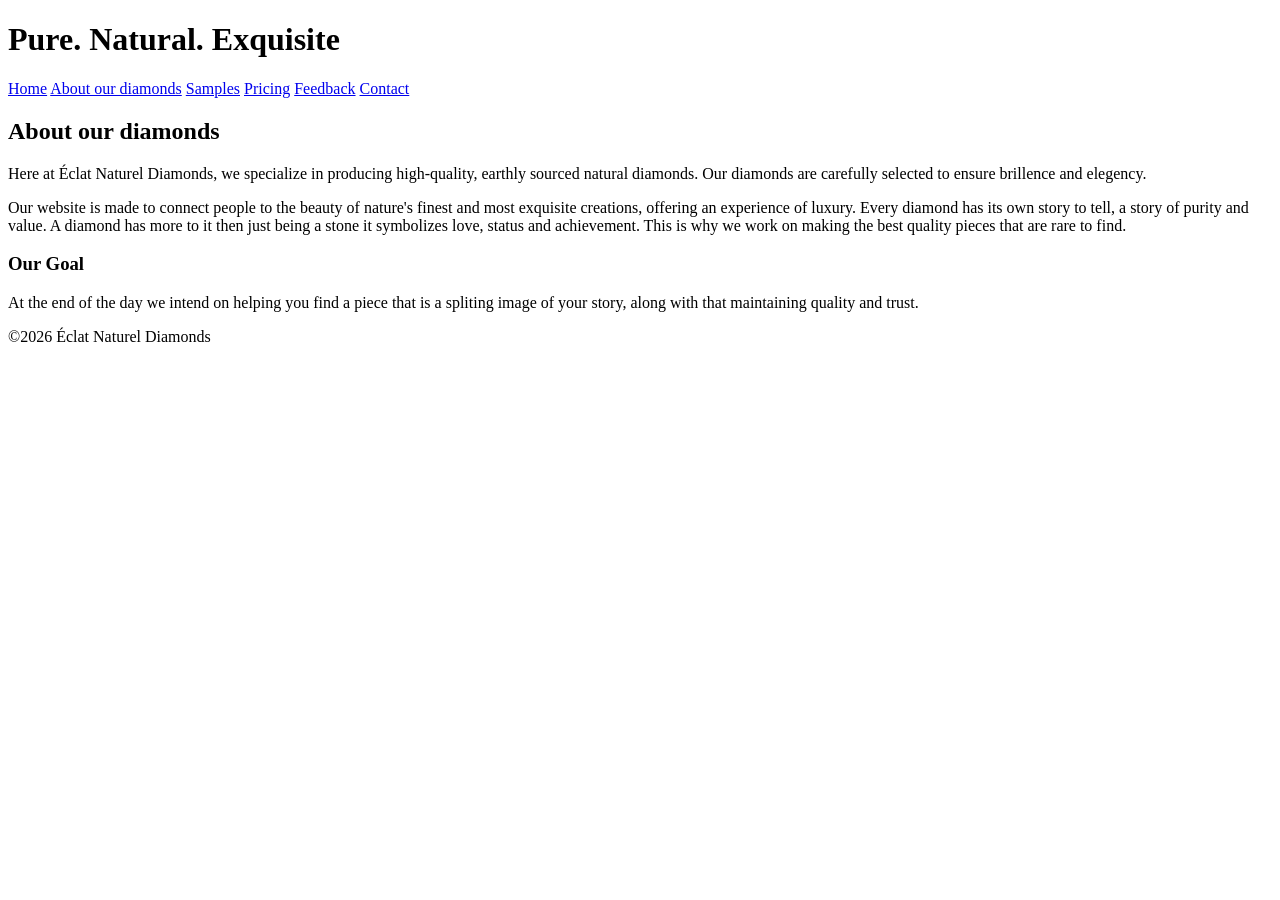
==== about.html @ 4e054546 "Add files via upload" ====
<!DOCTYPE html>
<html lang="en">
<head>
    <meta charset="UTF-8">
    <meta name="viewport" content="width=device-width, initial-scale=1.0">
    <title>About our diamonds</title>
</head>
<body>
    <header>
        <h1>Pure. Natural. Exquisite</h1>
        <nav>
            <a href="index.html">Home</a>
            <a href="about.html">About our diamonds</a>
            <a href="gallery.html">Samples</a>
            <a href="shop.html">Pricing</a>
            <a href="review.html">Feedback</a>
            <a href="contact.html">Contact</a>
        </nav>
    </header>
    
    <main>
        <h2>About our diamonds</h2>
        <p>
           Here at Éclat Naturel Diamonds, we specialize in producing high-quality, earthly sourced natural diamonds. Our diamonds are carefully selected to ensure brillence and elegency.
        </p>

        <p>Our website is made to connect people to the beauty of nature's finest and most exquisite creations, offering an experience of luxury. Every diamond has its own story to tell, a story of purity and value. A diamond has more to it then just being a stone it symbolizes love, status and achievement. This is why we work on making the best quality pieces that are rare to find. </p>

        <h3>Our Goal</h3>
        <p>
            At the end of the day we intend on helping you find a piece that is a spliting image of your story, along with that maintaining quality and trust.
        </p>
    </main>
    <footer>
        <p>&copy;2026 Éclat Naturel Diamonds </p>
    </footer>
</body>
</html>
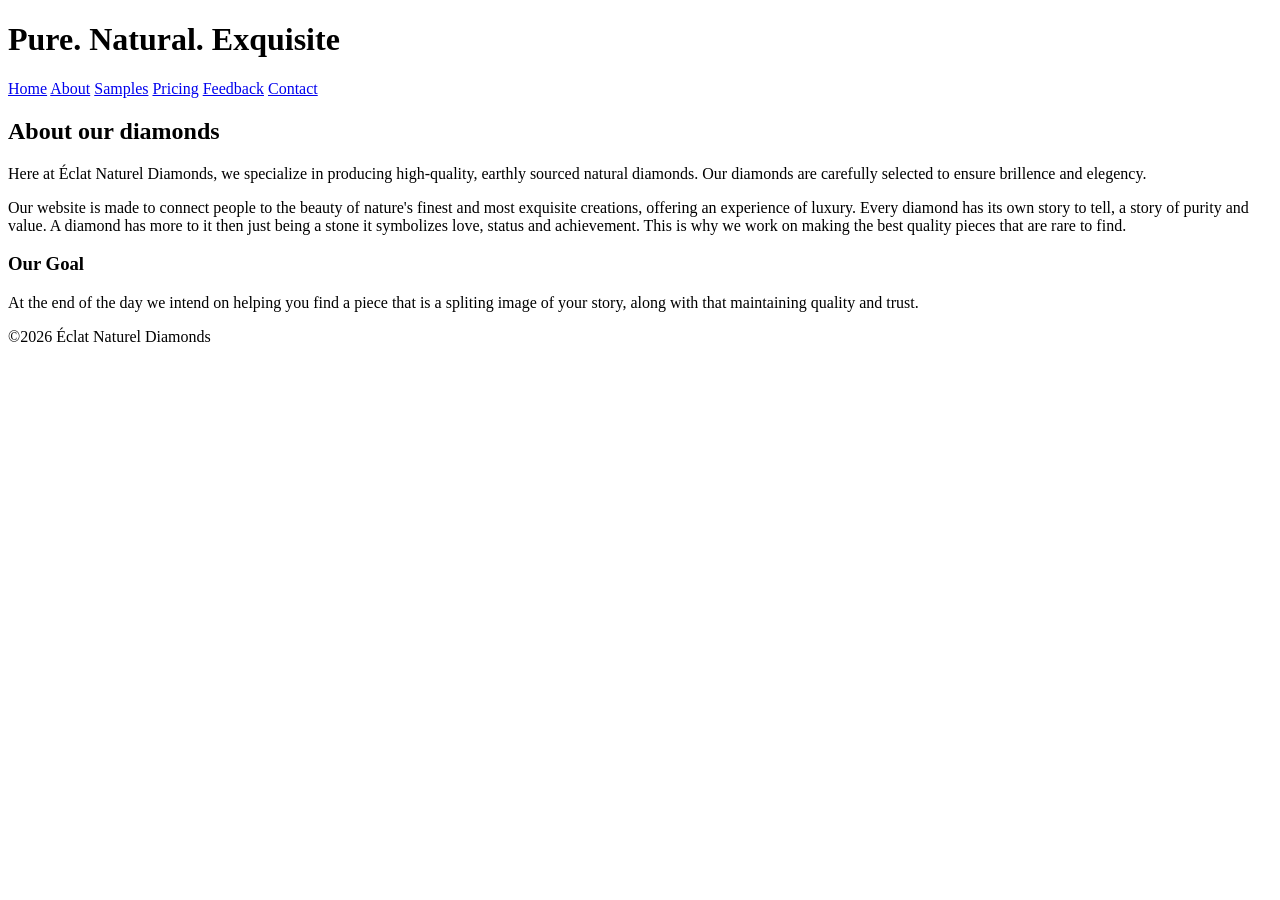
==== commit f0dd276a: "Initial commit: Added all pages and fixed project structure" ====
--- a/about.html
+++ b/about.html
@@ -10,7 +10,7 @@
         <h1>Pure. Natural. Exquisite</h1>
         <nav>
             <a href="index.html">Home</a>
-            <a href="about.html">About our diamonds</a>
+            <a href="about.html">About</a>
             <a href="gallery.html">Samples</a>
             <a href="shop.html">Pricing</a>
             <a href="review.html">Feedback</a>
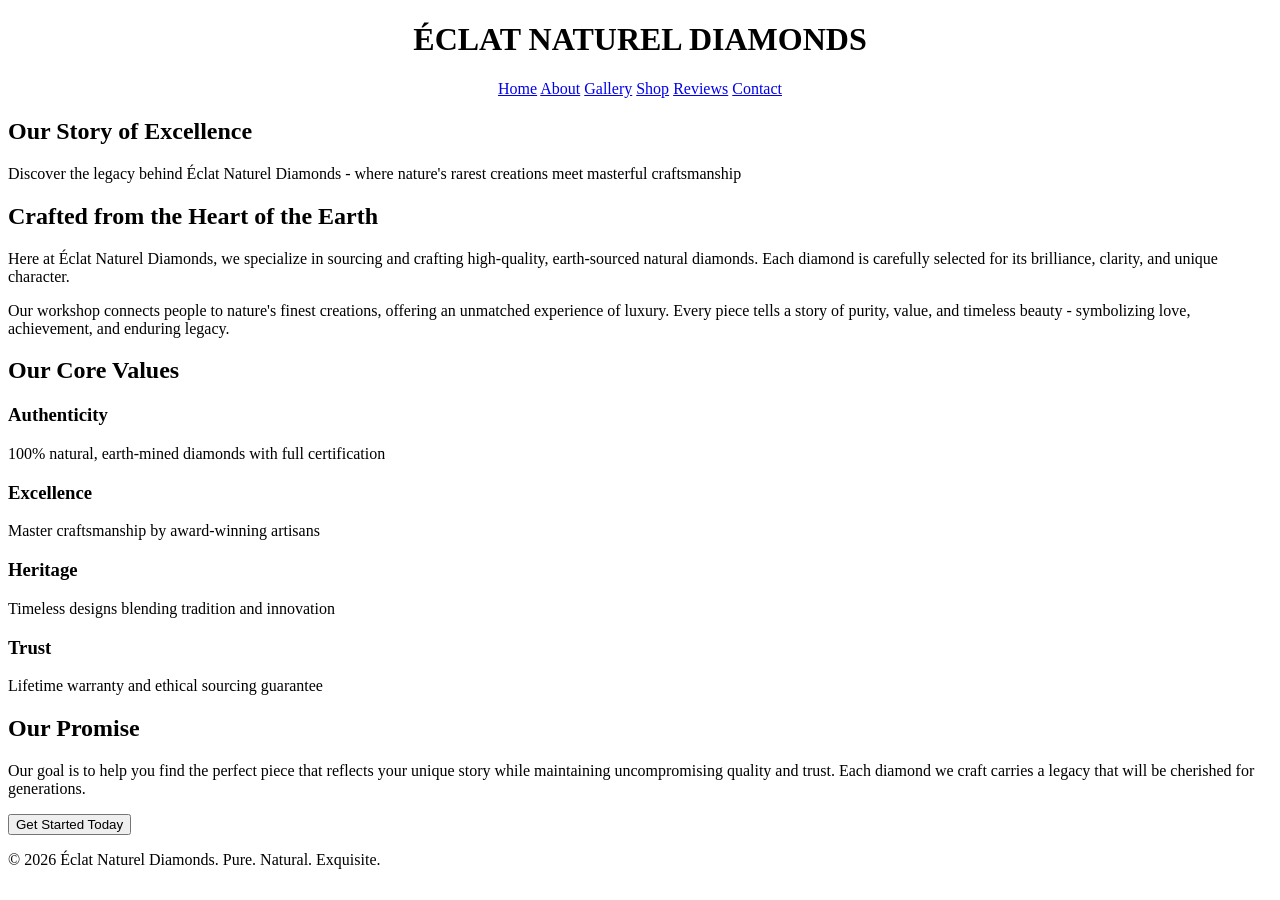
==== commit 8a78b736: "Add files via upload" ====
--- a/about.html
+++ b/about.html
@@ -3,36 +3,69 @@
 <head>
     <meta charset="UTF-8">
     <meta name="viewport" content="width=device-width, initial-scale=1.0">
-    <title>About our diamonds</title>
+    <title>About - Éclat Naturel Diamonds</title>
+    <link rel="stylesheet" href="style.css">
 </head>
 <body>
     <header>
-        <h1>Pure. Natural. Exquisite</h1>
+        <center>
+        <h1>ÉCLAT NATUREL DIAMONDS</h1>
+        </center>
         <nav>
+            <center>
             <a href="index.html">Home</a>
             <a href="about.html">About</a>
-            <a href="gallery.html">Samples</a>
-            <a href="shop.html">Pricing</a>
-            <a href="review.html">Feedback</a>
+            <a href="gallery.html">Gallery</a>
+            <a href="shop.html">Shop</a>
+            <a href="review.html">Reviews</a>
             <a href="contact.html">Contact</a>
+            </center>
         </nav>
     </header>
     
-    <main>
-        <h2>About our diamonds</h2>
-        <p>
-           Here at Éclat Naturel Diamonds, we specialize in producing high-quality, earthly sourced natural diamonds. Our diamonds are carefully selected to ensure brillence and elegency.
-        </p>
+    <main class="container">
+        <section class="hero fade-in">
+            <h1 class="section-title">Our Story of Excellence</h1>
+            <p>Discover the legacy behind Éclat Naturel Diamonds - where nature's rarest creations meet masterful craftsmanship</p>
+        </section>
 
-        <p>Our website is made to connect people to the beauty of nature's finest and most exquisite creations, offering an experience of luxury. Every diamond has its own story to tell, a story of purity and value. A diamond has more to it then just being a stone it symbolizes love, status and achievement. This is why we work on making the best quality pieces that are rare to find. </p>
+        <section class="about-story fade-in">
+            <h2 class="section-title">Crafted from the Heart of the Earth</h2>
+            <p>Here at Éclat Naturel Diamonds, we specialize in sourcing and crafting high-quality, earth-sourced natural diamonds. Each diamond is carefully selected for its brilliance, clarity, and unique character.</p>
+            <p>Our workshop connects people to nature's finest creations, offering an unmatched experience of luxury. Every piece tells a story of purity, value, and timeless beauty - symbolizing love, achievement, and enduring legacy.</p>
+        </section>
 
-        <h3>Our Goal</h3>
-        <p>
-            At the end of the day we intend on helping you find a piece that is a spliting image of your story, along with that maintaining quality and trust.
-        </p>
+        <section class="values fade-in">
+            <h2 class="section-title">Our Core Values</h2>
+            <div class="products">
+                <div class="product">
+                    <h3>Authenticity</h3>
+                    <p>100% natural, earth-mined diamonds with full certification</p>
+                </div>
+                <div class="product">
+                    <h3>Excellence</h3>
+                    <p>Master craftsmanship by award-winning artisans</p>
+                </div>
+                <div class="product">
+                    <h3>Heritage</h3>
+                    <p>Timeless designs blending tradition and innovation</p>
+                </div>
+                <div class="product">
+                    <h3>Trust</h3>
+                    <p>Lifetime warranty and ethical sourcing guarantee</p>
+                </div>
+            </div>
+        </section>
+
+        <section class="our-goal fade-in">
+            <h2 class="section-title">Our Promise</h2>
+            <p>Our goal is to help you find the perfect piece that reflects your unique story while maintaining uncompromising quality and trust. Each diamond we craft carries a legacy that will be cherished for generations.</p>
+            <a href="contact.html"><button>Get Started Today</button></a>
+        </section>
     </main>
+
     <footer>
-        <p>&copy;2026 Éclat Naturel Diamonds </p>
+        <p>&copy; 2026 Éclat Naturel Diamonds. Pure. Natural. Exquisite.</p>
     </footer>
 </body>
-</html>+</html>
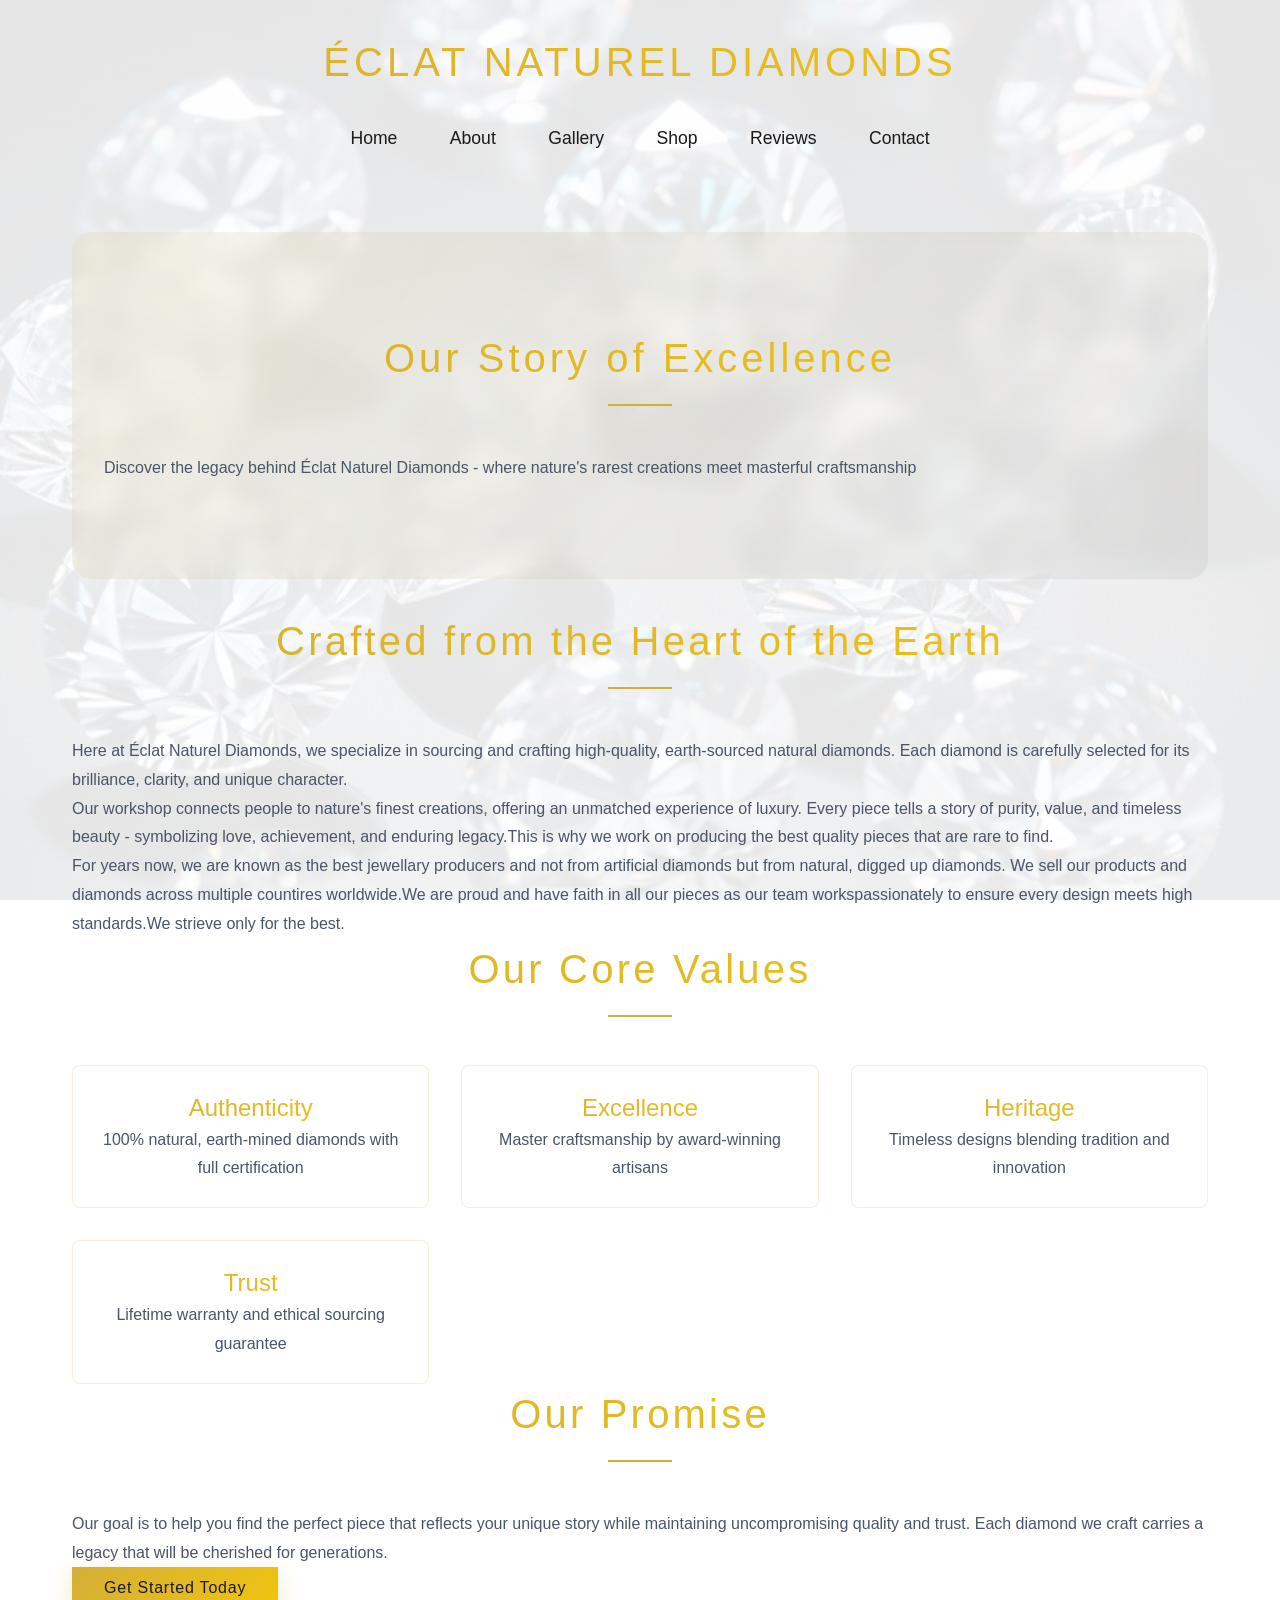
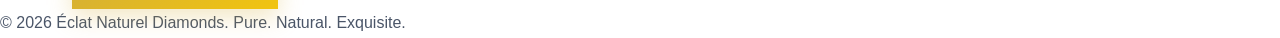
==== commit 1253839e: "Updated About page" ====
--- a/about.html
+++ b/about.html
@@ -32,7 +32,8 @@
         <section class="about-story fade-in">
             <h2 class="section-title">Crafted from the Heart of the Earth</h2>
             <p>Here at Éclat Naturel Diamonds, we specialize in sourcing and crafting high-quality, earth-sourced natural diamonds. Each diamond is carefully selected for its brilliance, clarity, and unique character.</p>
-            <p>Our workshop connects people to nature's finest creations, offering an unmatched experience of luxury. Every piece tells a story of purity, value, and timeless beauty - symbolizing love, achievement, and enduring legacy.</p>
+            <p>Our workshop connects people to nature's finest creations, offering an unmatched experience of luxury. Every piece tells a story of purity, value, and timeless beauty - symbolizing love, achievement, and enduring legacy.This is why we work on producing the best quality pieces that are rare to find.</p>
+            <p>For years now, we are known as the best jewellary producers and not from artificial diamonds but from natural, digged up diamonds. We sell our products and diamonds across multiple countires worldwide.We are proud and have faith in all our pieces as our team workspassionately to ensure every design meets high standards.We strieve only for the best.</p>
         </section>
 
         <section class="values fade-in">
--- a/style.css
+++ b/style.css
@@ -0,0 +1,452 @@
+:root {
+  --font-size: 16px;
+  --background: #ffffff;
+  --foreground: #1a1a1a;
+  --border: rgba(0, 0, 0, 0.1);
+  --gold: #D4AF37;
+}
+
+* {
+  margin: 0;
+  padding: 0;
+  box-sizing: border-box;
+}
+
+html {
+  font-size: var(--font-size);
+  scroll-behavior: smooth;
+}
+
+body {
+  font-family: -apple-system, BlinkMacSystemFont, 'Segoe UI', 'Roboto', 'Helvetica', 'Arial', sans-serif;
+  background: var(--background);
+  color: var(--foreground);
+  line-height: 1.6;
+}
+
+h1 {
+  font-size: 2.5rem;
+  font-weight: 300;
+  line-height: 1.5;
+  letter-spacing: 0.1em;
+}
+
+h2 {
+  font-size: 2rem;
+  font-weight: 300;
+  line-height: 1.5;
+  letter-spacing: 0.08em;
+}
+
+h3 {
+  font-size: 1.5rem;
+  font-weight: 400;
+  line-height: 1.5;
+}
+
+h4 {
+  font-size: 1.125rem;
+  font-weight: 500;
+  line-height: 1.5;
+}
+
+p {
+  font-size: 1rem;
+  font-weight: 300;
+  line-height: 1.8;
+  color: #4a5568;
+}
+
+
+a {
+  color: inherit;
+  text-decoration: none;
+  transition: color 0.3s ease;
+}
+
+a:hover {
+  color: var(--gold);
+}
+
+
+.container {
+  max-width: 1200px;
+  margin: 0 auto;
+  padding: 0 1.5rem;
+}
+
+
+.gold-line {
+  width: 4rem;
+  height: 1px;
+  background-color: var(--gold);
+  margin: 0 auto;
+}
+
+
+button {
+  font-size: 1rem;
+  font-weight: 500;
+  padding: 0.75rem 2rem;
+  border: 2px solid var(--gold);
+  background: transparent;
+  color: var(--foreground);
+  cursor: pointer;
+  transition: all 0.3s ease;
+  letter-spacing: 0.05em;
+}
+
+button:hover {
+  background: var(--gold);
+  color: white;
+}
+
+
+input, textarea {
+  font-size: 1rem;
+  font-weight: 300;
+  padding: 0.75rem;
+  border: 1px solid var(--border);
+  background: #f8f8f8;
+  width: 100%;
+}
+
+input:focus, textarea:focus {
+  outline: 2px solid var(--gold);
+  outline-offset: 2px;
+}
+
+
+header {
+  padding: 2rem 0;
+  text-align: center;
+}
+
+header h1 {
+  margin-bottom: 1rem;
+}
+
+nav {
+  padding: 1rem 0;
+}
+
+nav a {
+  margin: 0 1.5rem;
+  font-weight: 500;
+  font-size: 1.1rem;
+}
+
+
+main {
+  min-height: 80vh;
+  padding: 4rem 0;
+}
+
+.container {
+  max-width: 1200px;
+  margin: 0 auto;
+  padding: 0 2rem;
+}
+
+
+.section-title {
+  text-align: center;
+  margin-bottom: 3rem;
+  position: relative;
+}
+
+.section-title::after {
+  content: '';
+  display: block;
+  width: 4rem;
+  height: 2px;
+  background: var(--gold);
+  margin: 1rem auto 0;
+}
+
+
+.products,
+.gallery-grid {
+  display: grid;
+  grid-template-columns: repeat(auto-fit, minmax(300px, 1fr));
+  gap: 2rem;
+  margin-top: 2rem;
+}
+
+.product,
+.gallery-item {
+  text-align: center;
+  padding: 1.5rem;
+  border: 1px solid var(--border);
+  border-radius: 8px;
+  transition: all 0.3s ease;
+}
+
+.product:hover,
+.gallery-item:hover {
+  box-shadow: 0 10px 30px rgba(212, 175, 55, 0.2);
+  transform: translateY(-5px);
+}
+
+.product img,
+.gallery-item img {
+  width: 100%;
+  height: 250px;
+  object-fit: cover;
+  border-radius: 4px;
+  margin-bottom: 1rem;
+}
+
+
+img {
+  max-width: 100%;
+  height: auto;
+}
+
+
+.reviews {
+  display: grid;
+  grid-template-columns: repeat(auto-fit, minmax(350px, 1fr));
+  gap: 2rem;
+  margin: 4rem 0;
+}
+
+.card {
+  background: white;
+  padding: 2rem;
+  border-radius: 12px;
+  box-shadow: 0 5px 20px rgba(0,0,0,0.08);
+  border-left: 4px solid var(--gold);
+}
+
+.starts,
+.stars {
+  color: var(--gold);
+  font-size: 1.5rem;
+  margin-bottom: 1rem;
+}
+
+.author {
+  font-style: italic;
+  color: #666;
+  margin-top: 1rem;
+}
+
+
+.stats {
+  display: flex;
+  justify-content: center;
+  gap: 3rem;
+  margin: 3rem 0;
+  text-align: center;
+}
+
+.stats div {
+  padding: 2rem;
+}
+
+.stats h2 {
+  font-size: 2.5rem;
+  color: var(--gold);
+}
+
+
+.cta {
+  text-align: center;
+  padding: 4rem 0;
+  background: linear-gradient(135deg, #f8f7f5 0%, #fff 100%);
+}
+
+.btm {
+  display: inline-block;
+  background: var(--gold);
+  color: white;
+  padding: 1rem 3rem;
+  border-radius: 50px;
+  font-weight: 600;
+  margin-top: 1rem;
+  box-shadow: 0 10px 30px rgba(212, 175, 55, 0.3);
+}
+
+
+form {
+  max-width: 600px;
+  margin: 2rem auto;
+  padding: 2rem;
+  background: #f8f8f8;
+  border-radius: 12px;
+}
+
+label {
+  display: block;
+  margin-bottom: 0.5rem;
+  font-weight: 500;
+}
+
+
+body {
+  background-image: linear-gradient(rgba(255,255,255,0.9), rgba(255,255,255,0.9)), url('pics for web/diamond1.jpg');
+  background-size: cover;
+  background-attachment: fixed;
+  background-position: center;
+}
+
+.hero {
+  background: linear-gradient(135deg, rgba(212, 175, 55, 0.1) 0%, rgba(26, 26, 26, 0.05) 100%);
+  padding: 6rem 2rem;
+  border-radius: 20px;
+  margin: 2rem 0;
+  backdrop-filter: blur(10px);
+  -webkit-backdrop-filter: blur(10px);
+}
+
+.hero-content {
+  max-width: 800px;
+  margin: 0 auto;
+  text-align: center;
+}
+
+.hero-images {
+  display: flex;
+  gap: 2rem;
+  justify-content: center;
+  margin: 3rem 0;
+  flex-wrap: wrap;
+}
+
+.hero-img {
+  max-width: 300px;
+  border-radius: 12px;
+  box-shadow: 0 20px 60px rgba(212, 175, 55, 0.3);
+  transition: transform 0.5s ease;
+}
+
+.hero-img:hover {
+  transform: scale(1.05);
+}
+
+.hero-buttons {
+  display: flex;
+  gap: 1.5rem;
+  justify-content: center;
+  flex-wrap: wrap;
+  margin-top: 2rem;
+}
+
+.product a, .gallery-item a {
+  display: block;
+  margin-top: 1rem;
+  color: var(--gold);
+  font-weight: 600;
+  transition: color 0.3s;
+}
+
+.product a:hover, .gallery-item a:hover {
+  color: var(--gold-light);
+}
+
+
+@keyframes fadeInUp {
+  from {
+    opacity: 0;
+    transform: translateY(30px);
+  }
+  to {
+    opacity: 1;
+    transform: translateY(0);
+  }
+}
+
+@keyframes sparkle {
+  0%, 100% { opacity: 0.4; transform: scale(1); }
+  50% { opacity: 1; transform: scale(1.05); }
+}
+
+.fade-in {
+  animation: fadeInUp 1s ease-out forwards;
+}
+
+.sparkle {
+  animation: sparkle 2s infinite;
+}
+
+.product,
+.gallery-item,
+.card {
+  animation: fadeInUp 0.8s ease-out forwards;
+}
+
+
+h1, h2, h3 {
+  background: linear-gradient(45deg, var(--gold), #f1c40f);
+  -webkit-background-clip: text;
+  -webkit-text-fill-color: transparent;
+  background-clip: text;
+}
+
+.section-title {
+  font-size: 2.5rem;
+}
+
+
+:root {
+  --gold-light: #f1c40f;
+  --gold-dark: #b8860b;
+  --primary-gradient: linear-gradient(135deg, var(--gold), var(--gold-light));
+  --shadow-gold: rgba(212, 175, 55, 0.3);
+}
+
+button {
+  background: var(--primary-gradient);
+  border: none;
+  box-shadow: 0 8px 25px var(--shadow-gold);
+}
+
+button:hover {
+  transform: translateY(-3px);
+  box-shadow: 0 15px 35px var(--shadow-gold);
+}
+
+
+.product, .gallery-item {
+  background: rgba(255,255,255,0.95);
+  backdrop-filter: blur(10px);
+  border: 1px solid rgba(212, 175, 55, 0.2);
+}
+
+.product::before,
+.gallery-item::before {
+  content: '';
+  position: absolute;
+  top: 0;
+  left: 0;
+  right: 0;
+  bottom: 0;
+  background: var(--primary-gradient);
+  opacity: 0;
+  z-index: -1;
+  transition: opacity 0.3s;
+  border-radius: 8px;
+}
+
+.product:hover::before,
+.gallery-item:hover::before {
+  opacity: 0.1;
+}
+
+
+@media (max-width: 768px) {
+  nav a {
+    display: block;
+    margin: 0.5rem 0;
+  }
+  
+  .stats {
+    flex-direction: column;
+    gap: 1.5rem;
+  }
+  
+  body {
+    background-attachment: scroll;
+  }
+}
